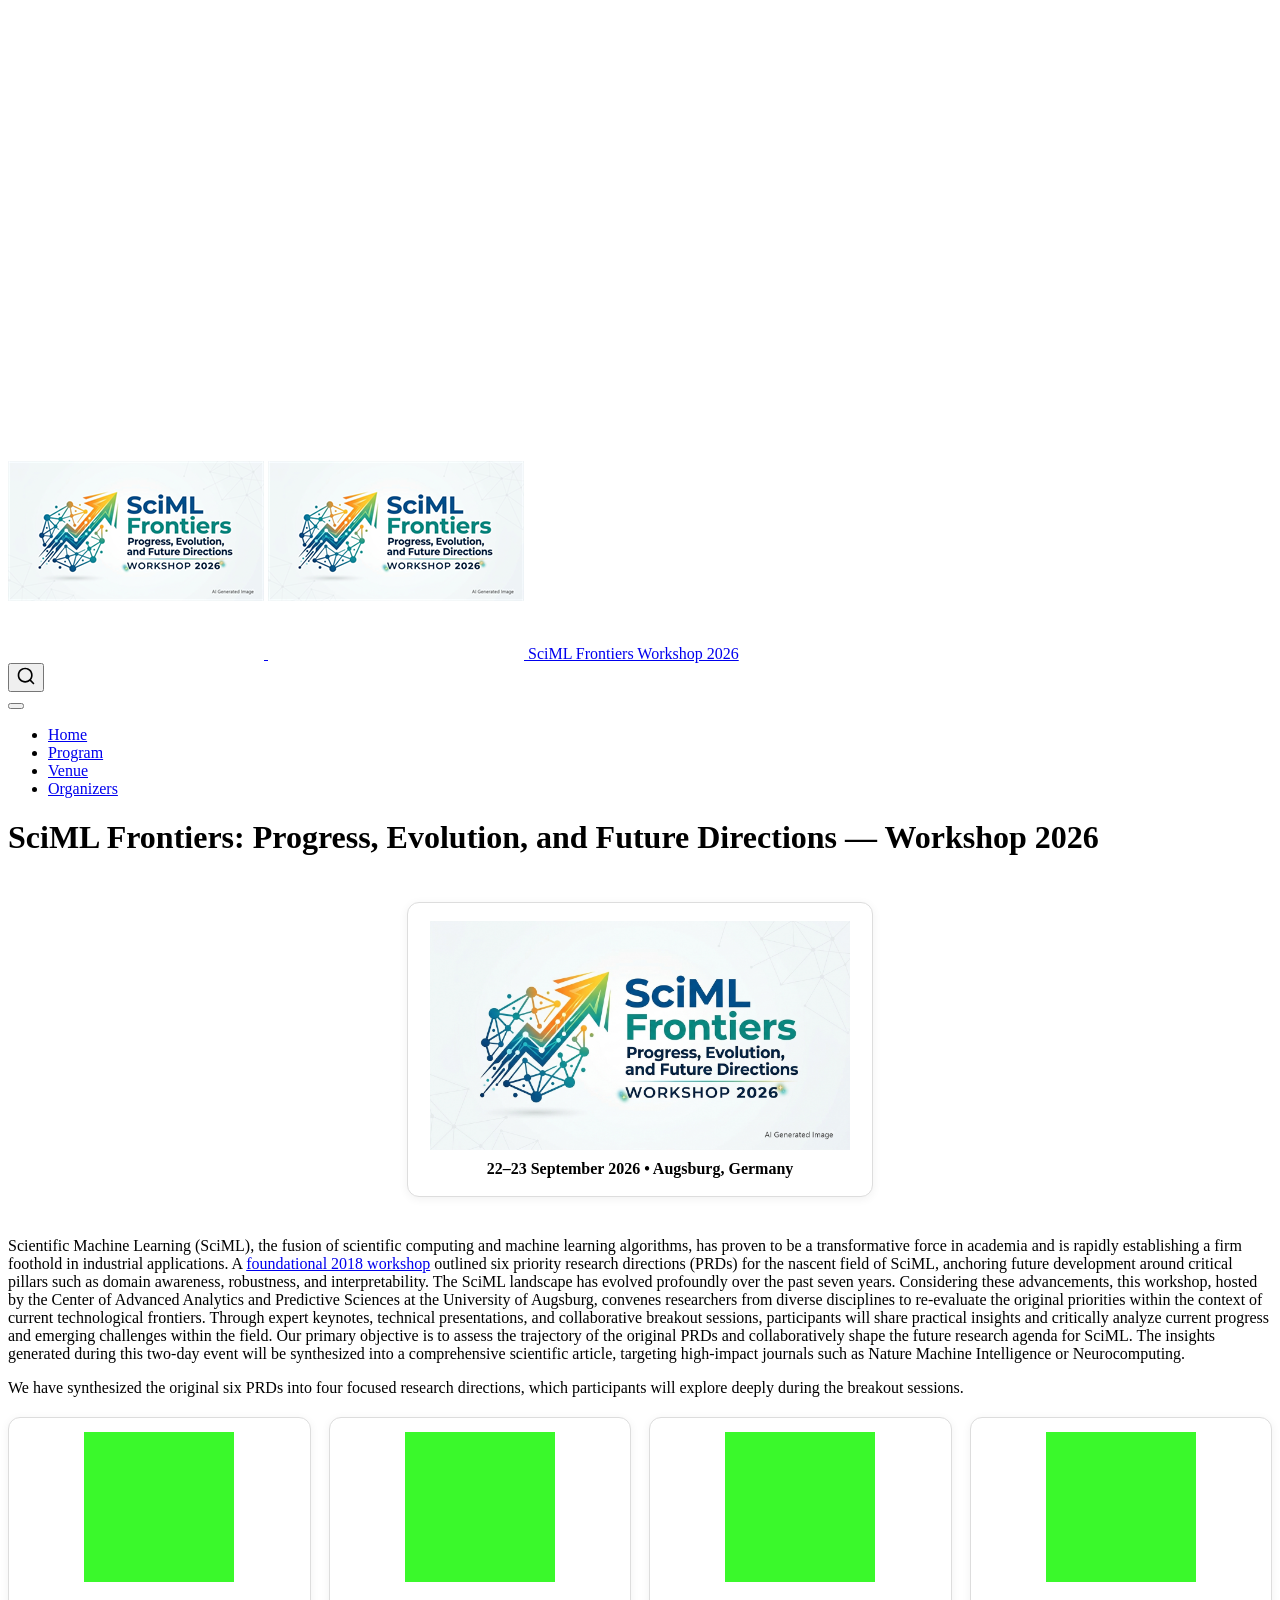
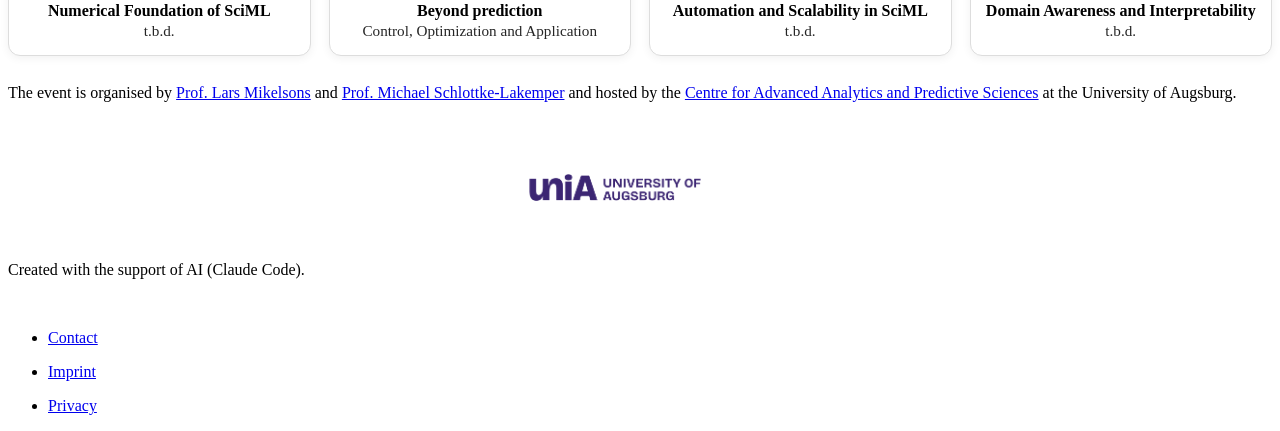
==== index.html @ af65b479 "Built site for gh-pages" ====
<!DOCTYPE html>
<html xmlns="http://www.w3.org/1999/xhtml" lang="en" xml:lang="en"><head>

<meta charset="utf-8">
<meta name="generator" content="quarto-1.10.18">

<meta name="viewport" content="width=device-width, initial-scale=1.0, user-scalable=yes">


<title>SciML Frontiers: Progress, Evolution, and Future Directions — Workshop 2026 – SciML Frontiers Workshop 2026</title>
<style>
/* Default styles provided by pandoc.
** See https://pandoc.org/MANUAL.html#variables-for-html for config info.
*/
span.smallcaps{font-variant: small-caps;}
div.columns{display: flex; gap: 1.5em;}
div.column{flex: auto;}
@media screen {
div.columns{gap: min(4vw, 1.5em);}
div.column{overflow-x: auto;}
}
div.hanging-indent{margin-left: 1.5em; text-indent: -1.5em;}
ul.task-list{list-style: none;}
ul.task-list li input[type="checkbox"] {
  width: 0.8em;
  margin: 0 0.8em 0.2em -1em; /* quarto-specific, see https://github.com/quarto-dev/quarto-cli/issues/4556 */ 
  vertical-align: middle;
}
</style>


<script src="site_libs/quarto-nav/quarto-nav.js"></script>
<script src="site_libs/quarto-nav/headroom.min.js"></script>
<script src="site_libs/clipboard/clipboard.min.js"></script>
<script src="site_libs/quarto-search/autocomplete.umd.js"></script>
<script src="site_libs/quarto-search/fuse.min.js"></script>
<script src="site_libs/quarto-search/quarto-search.js"></script>
<meta name="quarto:offset" content="./">
<script src="site_libs/quarto-html/quarto.js" type="module"></script>
<script src="site_libs/quarto-html/tabsets/tabsets.js" type="module"></script>
<script src="site_libs/quarto-html/popper.min.js"></script>
<script src="site_libs/quarto-html/tippy.umd.min.js"></script>
<script src="site_libs/quarto-html/anchor.min.js"></script>
<link href="site_libs/quarto-html/tippy.css" rel="stylesheet">
<link href="site_libs/quarto-html/quarto-syntax-highlighting-64a204ab8560d761af7679ceaba22944.css" rel="stylesheet" id="quarto-text-highlighting-styles">
<script src="site_libs/bootstrap/bootstrap.min.js"></script>
<link href="site_libs/bootstrap/bootstrap-icons.css" rel="stylesheet">
<link href="site_libs/bootstrap/bootstrap-e3adbaa939bcd423dddc8c8a834270b4.min.css" rel="stylesheet" append-hash="true" id="quarto-bootstrap" data-mode="light">
<script id="quarto-search-options" type="application/json">{
  "location": "navbar",
  "copy-button": false,
  "collapse-after": 3,
  "panel-placement": "end",
  "type": "overlay",
  "limit": 50,
  "keyboard-shortcut": [
    "f",
    "/",
    "s"
  ],
  "show-item-context": false,
  "language": {
    "search-no-results-text": "No results",
    "search-matching-documents-text": "matching documents",
    "search-copy-link-title": "Copy link to search",
    "search-hide-matches-text": "Hide additional matches",
    "search-more-match-text": "more match in this document",
    "search-more-matches-text": "more matches in this document",
    "search-clear-button-title": "Clear",
    "search-text-placeholder": "",
    "search-detached-cancel-button-title": "Cancel",
    "search-submit-button-title": "Submit",
    "search-label": "Search"
  }
}</script>
<link href="https://cdn.jsdelivr.net/npm/bootstrap-icons@1.11.3/font/bootstrap-icons.css" rel="stylesheet">


<link rel="stylesheet" href="styles.css">
</head>

<body class="nav-fixed quarto-light">

<div id="quarto-search-results"></div>
  <header id="quarto-header" class="headroom fixed-top">
    <nav class="navbar navbar-expand-lg " data-bs-theme="dark">
      <div class="navbar-container container-fluid">
      <div class="navbar-brand-container mx-auto">
    <a href="./index.html" class="navbar-brand navbar-brand-logo">
    <img src="./assets/workshop_logo_256x256_AI.png" alt="" class="navbar-logo light-content">
    <img src="./assets/workshop_logo_256x256_AI.png" alt="" class="navbar-logo dark-content">
    </a>
    <a class="navbar-brand" href="./index.html">
    <span class="navbar-title">SciML Frontiers Workshop 2026</span>
    </a>
  </div>
            <div id="quarto-search" class="" title="Search"></div>
          <button class="navbar-toggler" type="button" data-bs-toggle="collapse" data-bs-target="#navbarCollapse" aria-controls="navbarCollapse" role="menu" aria-expanded="false" aria-label="Toggle navigation" onclick="if (window.quartoToggleHeadroom) { window.quartoToggleHeadroom(); }">
  <span class="navbar-toggler-icon"></span>
</button>
          <div class="collapse navbar-collapse" id="navbarCollapse">
            <ul class="navbar-nav navbar-nav-scroll me-auto">
  <li class="nav-item">
    <a class="nav-link active" href="./index.html" aria-current="page"> 
<span class="menu-text">Home</span></a>
  </li>  
  <li class="nav-item">
    <a class="nav-link" href="./program.html"> 
<span class="menu-text">Program</span></a>
  </li>  
  <li class="nav-item">
    <a class="nav-link" href="./venue.html"> 
<span class="menu-text">Venue</span></a>
  </li>  
  <li class="nav-item">
    <a class="nav-link" href="./organizers.html"> 
<span class="menu-text">Organizers</span></a>
  </li>  
</ul>
          </div> <!-- /navcollapse -->
            <div class="quarto-navbar-tools">
</div>
      </div> <!-- /container-fluid -->
    </nav>
</header>
<!-- content -->
<div id="quarto-content" class="quarto-container page-columns page-rows-contents page-layout-article page-navbar">
<!-- sidebar -->
<!-- margin-sidebar -->
    <div id="quarto-margin-sidebar" class="sidebar margin-sidebar zindex-bottom">
        
    </div>
<!-- main -->
<main class="content" id="quarto-document-content">

<header id="title-block-header" class="quarto-title-block default">
<div class="quarto-title">
<h1 class="title">SciML Frontiers: Progress, Evolution, and Future Directions — Workshop 2026</h1>
</div>



<div class="quarto-title-meta">

    
  
    
  </div>
  


</header>


<div class="logo-wrapper">
<figure class="logo-box figure">
<img src="assets/workshop_logo_AI.png" alt="SciML Frontiers 2026 logo" style="width: 420px; height: auto;" class="figure-img">
<figcaption class="logo-caption">
<strong>22–23 September 2026 • Augsburg, Germany</strong>
</figcaption>
</figure>
</div>
<p>Scientific Machine Learning (SciML), the fusion of scientific computing and machine learning algorithms, has proven to be a&nbsp;transformative&nbsp;force in academia and is rapidly establishing a firm foothold in industrial applications. A <a href="https://doi.org/10.2172/1478744">foundational 2018 workshop</a> outlined six priority research directions (PRDs) for the nascent field of SciML, anchoring future development around critical pillars such as domain awareness, robustness, and interpretability. The SciML landscape has evolved profoundly over the past seven years. Considering these advancements, this workshop, hosted by the Center of Advanced Analytics and Predictive Sciences at the University of Augsburg, convenes researchers from diverse disciplines to re-evaluate the original priorities within the context of current technological frontiers. Through expert keynotes, technical presentations, and collaborative breakout sessions, participants will share practical insights and critically analyze current progress and emerging challenges within the field. Our primary objective is to assess the trajectory of the original PRDs and collaboratively shape the future research agenda for SciML. The insights generated during this two-day event will be synthesized into a comprehensive scientific article, targeting high-impact journals such as Nature Machine Intelligence or Neurocomputing.</p>
<p>We have synthesized the original six PRDs into four focused research directions, which participants will explore deeply during the breakout sessions.</p>
<div class="pkg-grid">
<figure class="pkg-card figure">
<a class="pkg-card-link" href="https://github.com/trixi-framework/Trixi.jl" target="_blank" rel="noopener" aria-label="Trixi.jl on GitHub"></a> <img src="assets/placeholder.png" alt="Trixi.jl logo" class="figure-img">
<figcaption>
<div class="pkg-title">
Numerical Foundation of SciML
</div>
<div class="pkg-subtitle">
t.b.d.
</div>
</figcaption>
</figure>
<figure class="pkg-card figure">
<a class="pkg-card-link" href="https://github.com/trixi-framework/TrixiShallowWater.jl" target="_blank" rel="noopener" aria-label="TrixiShallowWater.jl on GitHub"></a> <img src="assets/placeholder.png" alt="Trixi.jl logo" class="figure-img">
<figcaption>
<div class="pkg-title">
Beyond prediction
</div>
<div class="pkg-subtitle">
Control, Optimization and Application
</div>
</figcaption>
</figure>
<figure class="pkg-card figure">
<a class="pkg-card-link" href="https://github.com/trixi-framework/TrixiAtmo.jl" target="_blank" rel="noopener" aria-label="TrixiAtmo.jl on GitHub"></a> <img src="assets/placeholder.png" alt="Trixi.jl logo" class="figure-img">
<figcaption>
<div class="pkg-title">
Automation and Scalability in SciML
</div>
<div class="pkg-subtitle">
t.b.d.
</div>
</figcaption>
</figure>
<figure class="pkg-card figure">
<a class="pkg-card-link" href="https://github.com/trixi-framework/TrixiParticles.jl" target="_blank" rel="noopener" aria-label="TrixiParticles.jl on GitHub"></a> <img src="assets/placeholder.png" alt="Trixi.jl logo" class="figure-img">
<figcaption>
<div class="pkg-title">
Domain Awareness and Interpretability
</div>
<div class="pkg-subtitle">
t.b.d.
</div>
</figcaption>
</figure>
</div>
<p>The event is organised by <a href="https://www.uni-augsburg.de/en/fakultaet/fai/informatik/prof/imech/">Prof.&nbsp;Lars Mikelsons</a> and <a href="https://www.uni-augsburg.de/en/fakultaet/mntf/math/prof/hpsc/">Prof.&nbsp;Michael Schlottke-Lakemper</a> and hosted by the <a href="https://www.uni-augsburg.de/en/forschung/einrichtungen/institute/caaps/">Centre for Advanced Analytics and Predictive Sciences</a> at the University of Augsburg.</p>
<div style="display:flex; justify-content:center; align-items:center; margin-top:2em;">
<p><img src="assets/UNIA.png" alt="University of Augsburg logo" style="height:75px; margin-right:50px;"></p>
</div>



</main> <!-- /main -->
<script id="quarto-html-after-body" type="application/javascript">
  window.document.addEventListener("DOMContentLoaded", function (event) {
    const icon = "";
    const anchorJS = new window.AnchorJS();
    anchorJS.options = {
      placement: 'right',
      icon: icon
    };
    anchorJS.add('.anchored');
    const isCodeAnnotation = (el) => {
      for (const clz of el.classList) {
        if (clz.startsWith('code-annotation-')) {                     
          return true;
        }
      }
      return false;
    }
    const onCopySuccess = function(e) {
      // button target
      const button = e.trigger;
      // don't keep focus
      button.blur();
      // flash "checked"
      button.classList.add('code-copy-button-checked');
      var currentTitle = button.getAttribute("title");
      button.setAttribute("title", "Copied!");
      let tooltip;
      if (window.bootstrap) {
        button.setAttribute("data-bs-toggle", "tooltip");
        button.setAttribute("data-bs-placement", "left");
        button.setAttribute("data-bs-title", "Copied!");
        tooltip = new bootstrap.Tooltip(button, 
          { trigger: "manual", 
            customClass: "code-copy-button-tooltip",
            offset: [0, -8]});
        tooltip.show();    
      }
      setTimeout(function() {
        if (tooltip) {
          tooltip.hide();
          button.removeAttribute("data-bs-title");
          button.removeAttribute("data-bs-toggle");
          button.removeAttribute("data-bs-placement");
        }
        button.setAttribute("title", currentTitle);
        button.classList.remove('code-copy-button-checked');
      }, 1000);
      // clear code selection
      e.clearSelection();
    }
    const getTextToCopy = function(trigger) {
      const outerScaffold = trigger.parentElement.cloneNode(true);
      const codeEl = outerScaffold.querySelector('code');
      for (const childEl of codeEl.children) {
        if (isCodeAnnotation(childEl)) {
          childEl.remove();
        }
      }
      return codeEl.innerText;
    }
    const clipboard = new window.ClipboardJS('.code-copy-button:not([data-in-quarto-modal])', {
      text: getTextToCopy
    });
    clipboard.on('success', onCopySuccess);
    if (window.document.getElementById('quarto-embedded-source-code-modal')) {
      const clipboardModal = new window.ClipboardJS('.code-copy-button[data-in-quarto-modal]', {
        text: getTextToCopy,
        container: window.document.getElementById('quarto-embedded-source-code-modal')
      });
      clipboardModal.on('success', onCopySuccess);
    }
      var localhostRegex = new RegExp(/^(?:http|https):\/\/localhost\:?[0-9]*\//);
      var mailtoRegex = new RegExp(/^mailto:/);
        var filterRegex = new RegExp("https:\/\/una-auxme\.github\.io\/SciMLFrontiers_WS2026\/");
      var isInternal = (href) => {
          return filterRegex.test(href) || localhostRegex.test(href) || mailtoRegex.test(href);
      }
      // Inspect non-navigation links and adorn them if external
     var links = window.document.querySelectorAll('a[href]:not(.nav-link):not(.navbar-brand):not(.toc-action):not(.sidebar-link):not(.sidebar-item-toggle):not(.pagination-link):not(.no-external):not([aria-hidden]):not(.dropdown-item):not(.quarto-navigation-tool):not(.about-link)');
      for (var i=0; i<links.length; i++) {
        const link = links[i];
        if (!isInternal(link.href)) {
          // undo the damage that might have been done by quarto-nav.js in the case of
          // links that we want to consider external
          if (link.dataset.originalHref !== undefined) {
            link.href = link.dataset.originalHref;
          }
        }
      }
    function tippyHover(el, contentFn, onTriggerFn, onUntriggerFn) {
      const config = {
        allowHTML: true,
        maxWidth: 500,
        delay: 100,
        arrow: false,
        appendTo: function(el) {
            return el.parentElement;
        },
        interactive: true,
        interactiveBorder: 10,
        theme: 'quarto',
        placement: 'bottom-start',
      };
      if (contentFn) {
        config.content = contentFn;
      }
      if (onTriggerFn) {
        config.onTrigger = onTriggerFn;
      }
      if (onUntriggerFn) {
        config.onUntrigger = onUntriggerFn;
      }
      window.tippy(el, config); 
    }
    const noterefs = window.document.querySelectorAll('a[role="doc-noteref"]');
    for (var i=0; i<noterefs.length; i++) {
      const ref = noterefs[i];
      tippyHover(ref, function() {
        // use id or data attribute instead here
        let href = ref.getAttribute('data-footnote-href') || ref.getAttribute('href');
        try { href = new URL(href).hash; } catch {}
        const id = href.replace(/^#\/?/, "");
        const note = window.document.getElementById(id);
        if (note) {
          return note.innerHTML;
        } else {
          return "";
        }
      });
    }
    const xrefs = window.document.querySelectorAll('a.quarto-xref');
    const processXRef = (id, note) => {
      // Strip column container classes
      const stripColumnClz = (el) => {
        el.classList.remove("page-full", "page-columns");
        if (el.children) {
          for (const child of el.children) {
            stripColumnClz(child);
          }
        }
      }
      stripColumnClz(note)
      if (id === null || id.startsWith('sec-')) {
        // Special case sections, only their first couple elements
        const container = document.createElement("div");
        if (note.children && note.children.length > 2) {
          container.appendChild(note.children[0].cloneNode(true));
          for (let i = 1; i < note.children.length; i++) {
            const child = note.children[i];
            if (child.tagName === "P" && child.innerText === "") {
              continue;
            } else {
              container.appendChild(child.cloneNode(true));
              break;
            }
          }
          if (window.Quarto?.typesetMath) {
            window.Quarto.typesetMath(container);
          }
          return container.innerHTML
        } else {
          if (window.Quarto?.typesetMath) {
            window.Quarto.typesetMath(note);
          }
          return note.innerHTML;
        }
      } else {
        // Remove any anchor links if they are present
        const anchorLink = note.querySelector('a.anchorjs-link');
        if (anchorLink) {
          anchorLink.remove();
        }
        if (window.Quarto?.typesetMath) {
          window.Quarto.typesetMath(note);
        }
        if (note.classList.contains("callout")) {
          return note.outerHTML;
        } else {
          return note.innerHTML;
        }
      }
    }
    for (var i=0; i<xrefs.length; i++) {
      const xref = xrefs[i];
      tippyHover(xref, undefined, function(instance) {
        instance.disable();
        let url = xref.getAttribute('href');
        let hash = undefined; 
        if (url.startsWith('#')) {
          hash = url;
        } else {
          try { hash = new URL(url).hash; } catch {}
        }
        if (hash) {
          const id = hash.replace(/^#\/?/, "");
          const note = window.document.getElementById(id);
          if (note !== null) {
            try {
              const html = processXRef(id, note.cloneNode(true));
              instance.setContent(html);
            } finally {
              instance.enable();
              instance.show();
            }
          } else {
            // See if we can fetch this
            fetch(url.split('#')[0])
            .then(res => res.text())
            .then(html => {
              const parser = new DOMParser();
              const htmlDoc = parser.parseFromString(html, "text/html");
              const note = htmlDoc.getElementById(id);
              if (note !== null) {
                const html = processXRef(id, note);
                instance.setContent(html);
              } 
            }).finally(() => {
              instance.enable();
              instance.show();
            });
          }
        } else {
          // See if we can fetch a full url (with no hash to target)
          // This is a special case and we should probably do some content thinning / targeting
          fetch(url)
          .then(res => res.text())
          .then(html => {
            const parser = new DOMParser();
            const htmlDoc = parser.parseFromString(html, "text/html");
            const note = htmlDoc.querySelector('main.content');
            if (note !== null) {
              // This should only happen for chapter cross references
              // (since there is no id in the URL)
              // remove the first header
              if (note.children.length > 0 && note.children[0].tagName === "HEADER") {
                note.children[0].remove();
              }
              const html = processXRef(null, note);
              instance.setContent(html);
            } 
          }).finally(() => {
            instance.enable();
            instance.show();
          });
        }
      }, function(instance) {
      });
    }
        let selectedAnnoteEl;
        const selectorForAnnotation = ( cell, annotation) => {
          let cellAttr = 'data-code-cell="' + cell + '"';
          let lineAttr = 'data-code-annotation="' +  annotation + '"';
          const selector = 'span[' + cellAttr + '][' + lineAttr + ']';
          return selector;
        }
        const selectCodeLines = (annoteEl) => {
          const doc = window.document;
          const targetCell = annoteEl.getAttribute("data-target-cell");
          const targetAnnotation = annoteEl.getAttribute("data-target-annotation");
          const annoteSpan = window.document.querySelector(selectorForAnnotation(targetCell, targetAnnotation));
          const lines = annoteSpan.getAttribute("data-code-lines").split(",");
          const lineIds = lines.map((line) => {
            return targetCell + "-" + line;
          })
          let top = null;
          let height = null;
          let parent = null;
          if (lineIds.length > 0) {
              //compute the position of the single el (top and bottom and make a div)
              const el = window.document.getElementById(lineIds[0]);
              top = el.offsetTop;
              height = el.offsetHeight;
              parent = el.parentElement.parentElement;
            if (lineIds.length > 1) {
              const lastEl = window.document.getElementById(lineIds[lineIds.length - 1]);
              const bottom = lastEl.offsetTop + lastEl.offsetHeight;
              height = bottom - top;
            }
            if (top !== null && height !== null && parent !== null) {
              // cook up a div (if necessary) and position it 
              let div = window.document.getElementById("code-annotation-line-highlight");
              if (div === null) {
                div = window.document.createElement("div");
                div.setAttribute("id", "code-annotation-line-highlight");
                div.style.position = 'absolute';
                parent.appendChild(div);
              }
              div.style.top = top - 2 + "px";
              div.style.height = height + 4 + "px";
              div.style.left = 0;
              let gutterDiv = window.document.getElementById("code-annotation-line-highlight-gutter");
              if (gutterDiv === null) {
                gutterDiv = window.document.createElement("div");
                gutterDiv.setAttribute("id", "code-annotation-line-highlight-gutter");
                gutterDiv.style.position = 'absolute';
                const codeCell = window.document.getElementById(targetCell);
                const gutter = codeCell.querySelector('.code-annotation-gutter');
                gutter.appendChild(gutterDiv);
              }
              gutterDiv.style.top = top - 2 + "px";
              gutterDiv.style.height = height + 4 + "px";
            }
            selectedAnnoteEl = annoteEl;
          }
        };
        const unselectCodeLines = () => {
          const elementsIds = ["code-annotation-line-highlight", "code-annotation-line-highlight-gutter"];
          elementsIds.forEach((elId) => {
            const div = window.document.getElementById(elId);
            if (div) {
              div.remove();
            }
          });
          selectedAnnoteEl = undefined;
        };
          // Handle positioning of the toggle
      window.addEventListener(
        "resize",
        throttle(() => {
          elRect = undefined;
          if (selectedAnnoteEl) {
            selectCodeLines(selectedAnnoteEl);
          }
        }, 10)
      );
      function throttle(fn, ms) {
      let throttle = false;
      let timer;
        return (...args) => {
          if(!throttle) { // first call gets through
              fn.apply(this, args);
              throttle = true;
          } else { // all the others get throttled
              if(timer) clearTimeout(timer); // cancel #2
              timer = setTimeout(() => {
                fn.apply(this, args);
                timer = throttle = false;
              }, ms);
          }
        };
      }
        // Attach click handler to the DT
        const annoteDls = window.document.querySelectorAll('dt[data-target-cell]');
        for (const annoteDlNode of annoteDls) {
          annoteDlNode.addEventListener('click', (event) => {
            const clickedEl = event.target;
            if (clickedEl !== selectedAnnoteEl) {
              unselectCodeLines();
              const activeEl = window.document.querySelector('dt[data-target-cell].code-annotation-active');
              if (activeEl) {
                activeEl.classList.remove('code-annotation-active');
              }
              selectCodeLines(clickedEl);
              clickedEl.classList.add('code-annotation-active');
            } else {
              // Unselect the line
              unselectCodeLines();
              clickedEl.classList.remove('code-annotation-active');
            }
          });
        }
    const findCites = (el) => {
      const parentEl = el.parentElement;
      if (parentEl) {
        const cites = parentEl.dataset.cites;
        if (cites) {
          return {
            el,
            cites: cites.split(' ')
          };
        } else {
          return findCites(el.parentElement)
        }
      } else {
        return undefined;
      }
    };
    var bibliorefs = window.document.querySelectorAll('a[role="doc-biblioref"]');
    for (var i=0; i<bibliorefs.length; i++) {
      const ref = bibliorefs[i];
      const citeInfo = findCites(ref);
      if (citeInfo) {
        tippyHover(citeInfo.el, function() {
          var popup = window.document.createElement('div');
          citeInfo.cites.forEach(function(cite) {
            var citeDiv = window.document.createElement('div');
            citeDiv.classList.add('hanging-indent');
            citeDiv.classList.add('csl-entry');
            var biblioDiv = window.document.getElementById('ref-' + cite);
            if (biblioDiv) {
              citeDiv.innerHTML = biblioDiv.innerHTML;
            }
            popup.appendChild(citeDiv);
          });
          return popup.innerHTML;
        });
      }
    }
  });
  </script>
</div> <!-- /content -->
<footer class="footer">
  <div class="nav-footer">
    <div class="nav-footer-left">
<p>Created with the support of AI (Claude Code).</p>
</div>   
    <div class="nav-footer-center">
      &nbsp;
    </div>
    <div class="nav-footer-right">
      <ul class="footer-items list-unstyled">
    <li class="nav-item">
    <a class="nav-link" href="./organizers.html">
<p>Contact</p>
</a>
  </li>  
    <li class="nav-item">
    <a class="nav-link" href="./imprint.html">
<p>Imprint</p>
</a>
  </li>  
    <li class="nav-item">
    <a class="nav-link" href="https://www.uni-augsburg.de/de/impressum/datenschutz/">
<p>Privacy</p>
</a>
  </li>  
</ul>
    </div>
  </div>
</footer>




</body></html>
---- site_libs/quarto-html/tippy.css ----
.tippy-box[data-animation=fade][data-state=hidden]{opacity:0}[data-tippy-root]{max-width:calc(100vw - 10px)}.tippy-box{position:relative;background-color:#333;color:#fff;border-radius:4px;font-size:14px;line-height:1.4;white-space:normal;outline:0;transition-property:transform,visibility,opacity}.tippy-box[data-placement^=top]>.tippy-arrow{bottom:0}.tippy-box[data-placement^=top]>.tippy-arrow:before{bottom:-7px;left:0;border-width:8px 8px 0;border-top-color:initial;transform-origin:center top}.tippy-box[data-placement^=bottom]>.tippy-arrow{top:0}.tippy-box[data-placement^=bottom]>.tippy-arrow:before{top:-7px;left:0;border-width:0 8px 8px;border-bottom-color:initial;transform-origin:center bottom}.tippy-box[data-placement^=left]>.tippy-arrow{right:0}.tippy-box[data-placement^=left]>.tippy-arrow:before{border-width:8px 0 8px 8px;border-left-color:initial;right:-7px;transform-origin:center left}.tippy-box[data-placement^=right]>.tippy-arrow{left:0}.tippy-box[data-placement^=right]>.tippy-arrow:before{left:-7px;border-width:8px 8px 8px 0;border-right-color:initial;transform-origin:center right}.tippy-box[data-inertia][data-state=visible]{transition-timing-function:cubic-bezier(.54,1.5,.38,1.11)}.tippy-arrow{width:16px;height:16px;color:#333}.tippy-arrow:before{content:"";position:absolute;border-color:transparent;border-style:solid}.tippy-content{position:relative;padding:5px 9px;z-index:1}
---- site_libs/quarto-html/quarto-syntax-highlighting-64a204ab8560d761af7679ceaba22944.css ----
/* quarto syntax highlight colors */
:root {
  --quarto-hl-ot-color: #003B4F;
  --quarto-hl-at-color: #657422;
  --quarto-hl-ss-color: #20794D;
  --quarto-hl-an-color: #5E5E5E;
  --quarto-hl-fu-color: #4758AB;
  --quarto-hl-st-color: #20794D;
  --quarto-hl-cf-color: #003B4F;
  --quarto-hl-op-color: #5E5E5E;
  --quarto-hl-er-color: #AD0000;
  --quarto-hl-bn-color: #AD0000;
  --quarto-hl-al-color: #AD0000;
  --quarto-hl-va-color: #111111;
  --quarto-hl-bu-color: inherit;
  --quarto-hl-ex-color: inherit;
  --quarto-hl-pp-color: #AD0000;
  --quarto-hl-in-color: #5E5E5E;
  --quarto-hl-vs-color: #20794D;
  --quarto-hl-wa-color: #5E5E5E;
  --quarto-hl-do-color: #5E5E5E;
  --quarto-hl-im-color: #00769E;
  --quarto-hl-ch-color: #20794D;
  --quarto-hl-dt-color: #AD0000;
  --quarto-hl-fl-color: #AD0000;
  --quarto-hl-co-color: #5E5E5E;
  --quarto-hl-cv-color: #5E5E5E;
  --quarto-hl-cn-color: #8f5902;
  --quarto-hl-sc-color: #5E5E5E;
  --quarto-hl-dv-color: #AD0000;
  --quarto-hl-kw-color: #003B4F;
}

/* other quarto variables */
:root {
  --quarto-font-monospace: SFMono-Regular, Menlo, Monaco, Consolas, "Liberation Mono", "Courier New", monospace;
}

/* syntax highlight based on Pandoc's rules */
pre > code.sourceCode > span {
  color: #003B4F;
}

code.sourceCode > span {
  color: #003B4F;
}

div.sourceCode,
div.sourceCode pre.sourceCode {
  color: #003B4F;
}

/* Normal */
code span {
  color: #003B4F;
}

/* Alert */
code span.al {
  color: #AD0000;
  font-style: inherit;
}

/* Annotation */
code span.an {
  color: #5E5E5E;
  font-style: inherit;
}

/* Attribute */
code span.at {
  color: #657422;
  font-style: inherit;
}

/* BaseN */
code span.bn {
  color: #AD0000;
  font-style: inherit;
}

/* BuiltIn */
code span.bu {
  font-style: inherit;
}

/* ControlFlow */
code span.cf {
  color: #003B4F;
  font-weight: bold;
  font-style: inherit;
}

/* Char */
code span.ch {
  color: #20794D;
  font-style: inherit;
}

/* Constant */
code span.cn {
  color: #8f5902;
  font-style: inherit;
}

/* Comment */
code span.co {
  color: #5E5E5E;
  font-style: inherit;
}

/* CommentVar */
code span.cv {
  color: #5E5E5E;
  font-style: italic;
}

/* Documentation */
code span.do {
  color: #5E5E5E;
  font-style: italic;
}

/* DataType */
code span.dt {
  color: #AD0000;
  font-style: inherit;
}

/* DecVal */
code span.dv {
  color: #AD0000;
  font-style: inherit;
}

/* Error */
code span.er {
  color: #AD0000;
  font-style: inherit;
}

/* Extension */
code span.ex {
  font-style: inherit;
}

/* Float */
code span.fl {
  color: #AD0000;
  font-style: inherit;
}

/* Function */
code span.fu {
  color: #4758AB;
  font-style: inherit;
}

/* Import */
code span.im {
  color: #00769E;
  font-style: inherit;
}

/* Information */
code span.in {
  color: #5E5E5E;
  font-style: inherit;
}

/* Keyword */
code span.kw {
  color: #003B4F;
  font-weight: bold;
  font-style: inherit;
}

/* Operator */
code span.op {
  color: #5E5E5E;
  font-style: inherit;
}

/* Other */
code span.ot {
  color: #003B4F;
  font-style: inherit;
}

/* Preprocessor */
code span.pp {
  color: #AD0000;
  font-style: inherit;
}

/* SpecialChar */
code span.sc {
  color: #5E5E5E;
  font-style: inherit;
}

/* SpecialString */
code span.ss {
  color: #20794D;
  font-style: inherit;
}

/* String */
code span.st {
  color: #20794D;
  font-style: inherit;
}

/* Variable */
code span.va {
  color: #111111;
  font-style: inherit;
}

/* VerbatimString */
code span.vs {
  color: #20794D;
  font-style: inherit;
}

/* Warning */
code span.wa {
  color: #5E5E5E;
  font-style: italic;
}

.prevent-inlining {
  content: "</";
}

/*# sourceMappingURL=9d8d5bb603a83b8298b89080a598c93b.css.map */
---- styles.css ----
/* centers the whole framed unit horizontally */
.logo-wrapper {
  display: flex;
  justify-content: center;
}

/* frame that hugs content */
.logo-box {
  display: inline-flex;
  flex-direction: column;
  align-items: center;
  text-align: center;

  padding: 18px 22px;
  margin: 1.5rem 0;

  border: 1px solid #ddd;
  border-radius: 12px;
  background: #fff;
  box-shadow: 0 2px 10px rgba(0,0,0,.06);
}

.logo-caption {
  margin-top: 10px;
}

.logo-box img{
  display: block;   /* prevents baseline gaps */
}

.pkg-grid{
  display: grid;
  grid-template-columns: repeat(4, minmax(0, 1fr));
  gap: 18px;
  align-items: stretch;
  margin: 1.25rem 0 1.75rem 0;
}

.pkg-card{
  display: flex;
  flex-direction: column;
  align-items: center;
  justify-content: flex-start;
  text-align: center;

  padding: 14px 14px 12px 14px;
  border: 1px solid #ddd;
  border-radius: 12px;
  background: #fff;
  box-shadow: 0 2px 10px rgba(0,0,0,.06);

  margin: 0; /* override Quarto figure margin */
  transition: all .12s ease-in-out;   /* smooth animation */
  position: relative;
}

.pkg-card:hover{
  box-shadow: 0 4px 14px rgba(0,0,0,.10);
  border-color: #cfcfcf;
  transform: translateY(-1px);
}

/* create a fixed square logo slot */
.pkg-card img{
  width: 100%;
  height: 150px;          /* slot height */
  max-width: 150px;       /* slot width = height → square */
  object-fit: contain;    /* keep aspect ratio inside slot */
  display: block;
  margin: 0 auto 10px auto;
}

/* align text consistently */
.pkg-card figcaption{
  display: flex;
  flex-direction: column;
  align-items: center;
  justify-content: flex-start;
  min-height: 3.2em;      /* aligns captions across cards */
}

/* invisible full-card link */
.pkg-card-link{
  position: absolute;
  inset: 0;
  z-index: 1;
  border-radius: 12px;
}

.pkg-title{
  display: inline-block;
  margin-top: 10px;
  font-weight: 700;
  text-decoration: none;
  position: relative;
}

.pkg-subtitle{
  margin-top: 2px;
  font-size: 0.95rem;
  opacity: 0.85;
}

/* responsive */
@media (max-width: 992px){
  .pkg-grid{ grid-template-columns: repeat(2, minmax(0, 1fr)); }
}
@media (max-width: 576px){
  .pkg-grid{ grid-template-columns: 1fr; }
  .pkg-card img{ max-width: 260px; }
}

.pkg-link{
  text-decoration: none;
  color: inherit;
  display: block;           /* makes the link fill the grid cell */
}

.pkg-link:focus-visible .pkg-card,
.pkg-link:hover .pkg-card{
  box-shadow: 0 4px 14px rgba(0,0,0,.10);
  border-color: #cfcfcf;
  transform: translateY(-1px);
  transition: all .12s ease-in-out;
}

a .bi{
  font-size: 0.95rem;
  vertical-align: -0.05em;
  opacity: 0.7;
}
a:hover .bi{
  opacity: 1;
}

/* Inline “legend” pills in the intro text */
.slotcat{
  display: inline-block;
  padding: 0.05rem 0.45rem;
  border-radius: 999px;
  border: 1px solid transparent;
}

/* Table cell wrappers (pipe tables -> use span, not div) */
.slot{
  display: inline-block;
  width: 100%;
  box-sizing: border-box;
  padding: 8px 10px;
  border-left: 3px solid;
  border-radius: 6px;
}

/* Plenary: deep Trixi-ish blue */
.slot.plenary, .slotcat.plenary{
  background: rgba(30, 64, 175, 0.06);
  border-color: rgba(30, 64, 175, 0.22);
  border-left-color: rgba(30, 64, 175, 0.45);
}

/* Contributed: cool indigo/blue-gray */
.slot.contributed, .slotcat.contributed{
  background: rgba(51, 65, 85, 0.05);
  border-color: rgba(51, 65, 85, 0.18);
  border-left-color: rgba(51, 65, 85, 0.35);
}

/* One-idea: magenta/pink accent */
.slot.oneidea, .slotcat.oneidea{
  background: rgba(236, 72, 153, 0.06);
  border-color: rgba(236, 72, 153, 0.20);
  border-left-color: rgba(236, 72, 153, 0.40);
}

/* Hands-on: teal accent */
.slot.handson, .slotcat.handson{
  background: rgba(20, 184, 166, 0.06);
  border-color: rgba(20, 184, 166, 0.20);
  border-left-color: rgba(20, 184, 166, 0.40);
}

/* Open/free: warm yellow/orange accent */
.slot.open, .slotcat.open{
  background: rgba(234, 179, 8, 0.07);
  border-color: rgba(234, 179, 8, 0.22);
  border-left-color: rgba(234, 179, 8, 0.45);
}

/* Opening/closing: neutral */
.slot.neutral {
  color: #000000;
  font-style: normal;
  background-color: #fff;
  border-left-color: #888;
}

.overview-table {
  width: 100%;
  border-collapse: collapse;
  font-size: 0.85em;
  table-layout: fixed;
}
.overview-table th,
.overview-table td {
  border: 1px solid #dee2e6;
  padding: 0.35em 0.45em;
  vertical-align: top;
  text-align: left;
  line-height: 1.3;
}
.overview-table th {
  background: #f8f9fa;
  font-weight: 600;
  text-align: center;
}
.overview-table th a {
  color: inherit;
  font-weight: inherit;
  text-decoration: none;
}
.overview-table th a:hover {
  text-decoration: underline;
}
.overview-table .col-time {
  width: 7%;
  text-align: center;
  color: #555;
  font-size: 0.9em;
  white-space: nowrap;
}
.overview-table .neutral {
  color: #555;
  font-style: italic;
}
.overview-table .slot.neutral-opening {
  color: #000 !important;
  font-style: normal !important;
  margin-bottom: 0.3em;
  background-color: #fff;
  border-left-color: #888;
}
.overview-table .slot.neutral-closing {
  color: #000 !important;
  font-style: normal !important;
  margin-top: 0.3em;
  background-color: #fff;
  border-left-color: #888;
}
/* Make .slot spans fill the full cell width */
.overview-table .slot {
  display: block;
  padding: 0.2em 0.5em;
  font-size: 0.9em;
  font-weight: 600;
  border-radius: 3px;
}

.overview-table .slot a,
.overview-table a.slot {
  color: inherit;
  text-decoration: none;
}
.overview-table a.slot:hover {
  text-decoration: underline;
}

.overview-back {
  display: block;
  text-align: right;
  font-size: 0.85em;
  margin-top: 0.25em;
  margin-bottom: 1.5em;
  text-decoration: none;
  color: #888;
}
.overview-back:hover {
  color: #333;
  text-decoration: none;
}

@media (max-width: 600px) {
  .overview-table {
    font-size: 0.75em;
  }
  .overview-table .col-time {
    display: none;
  }
}
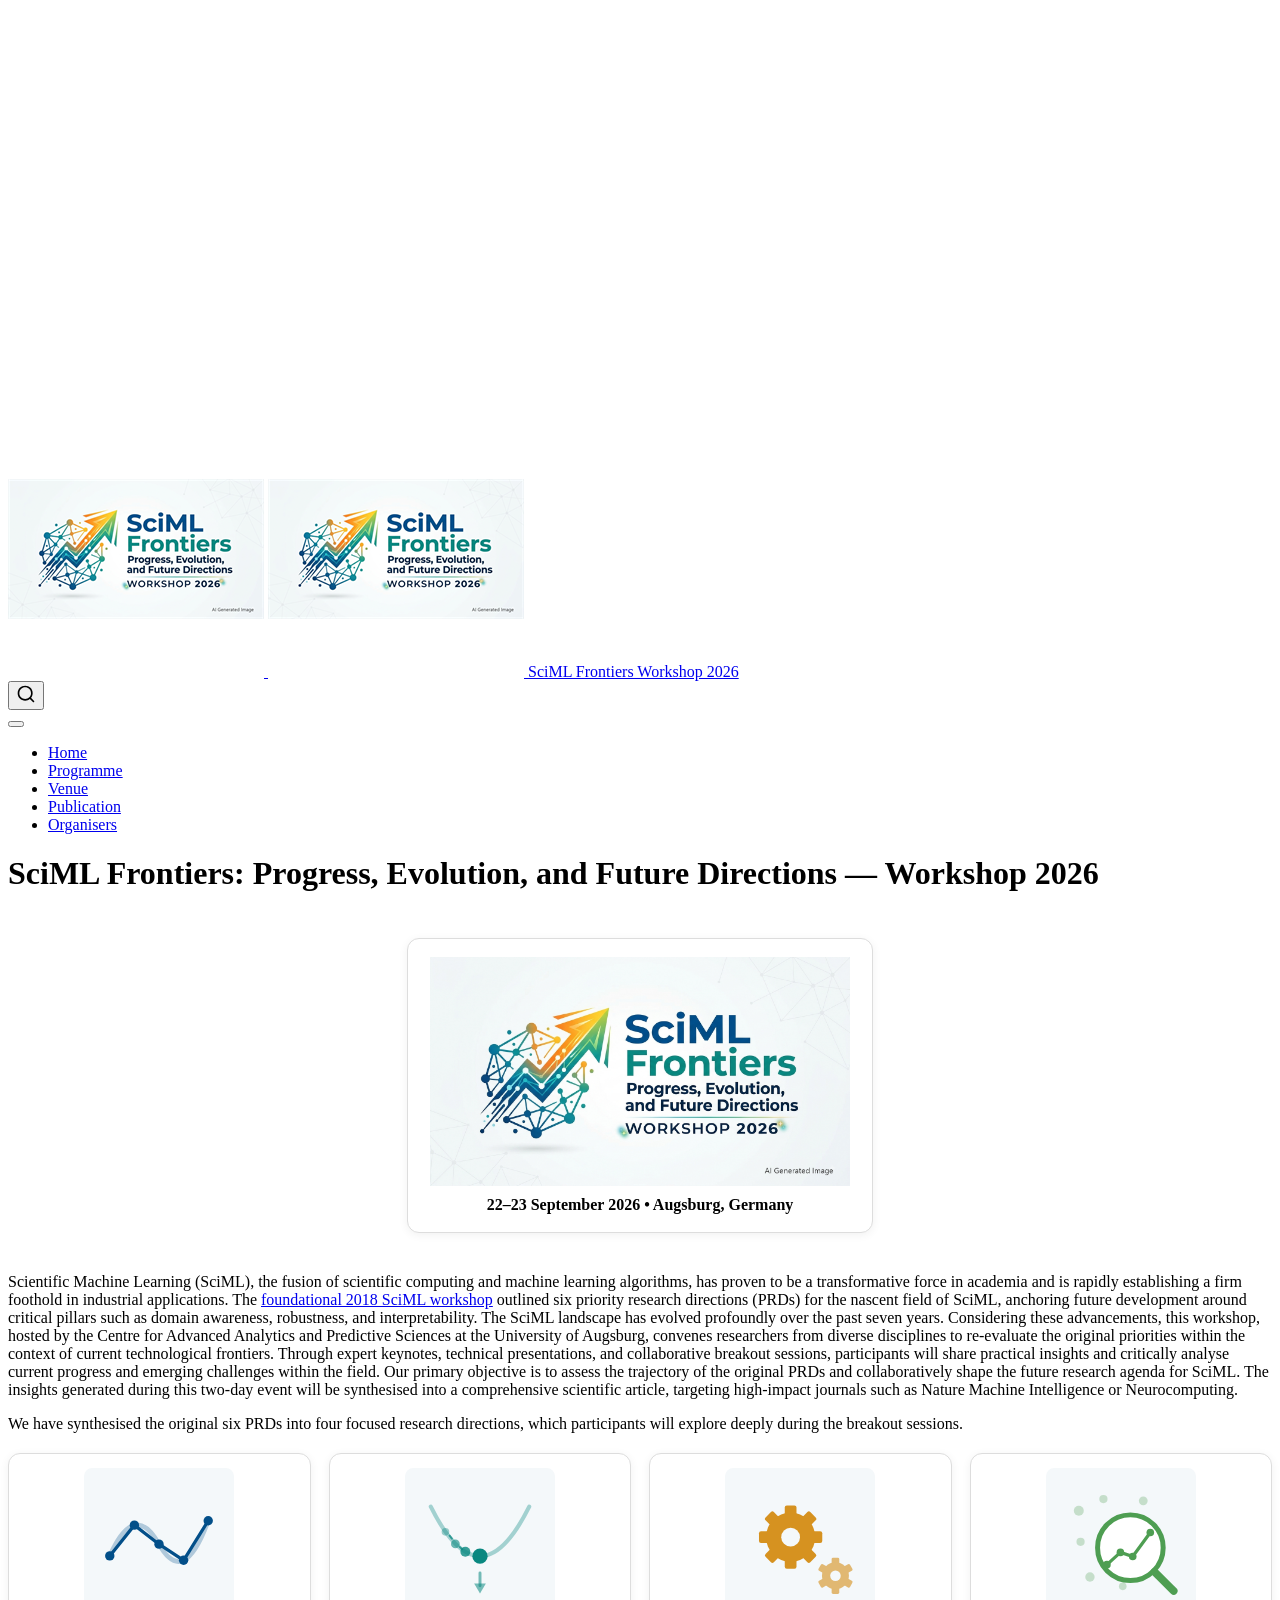
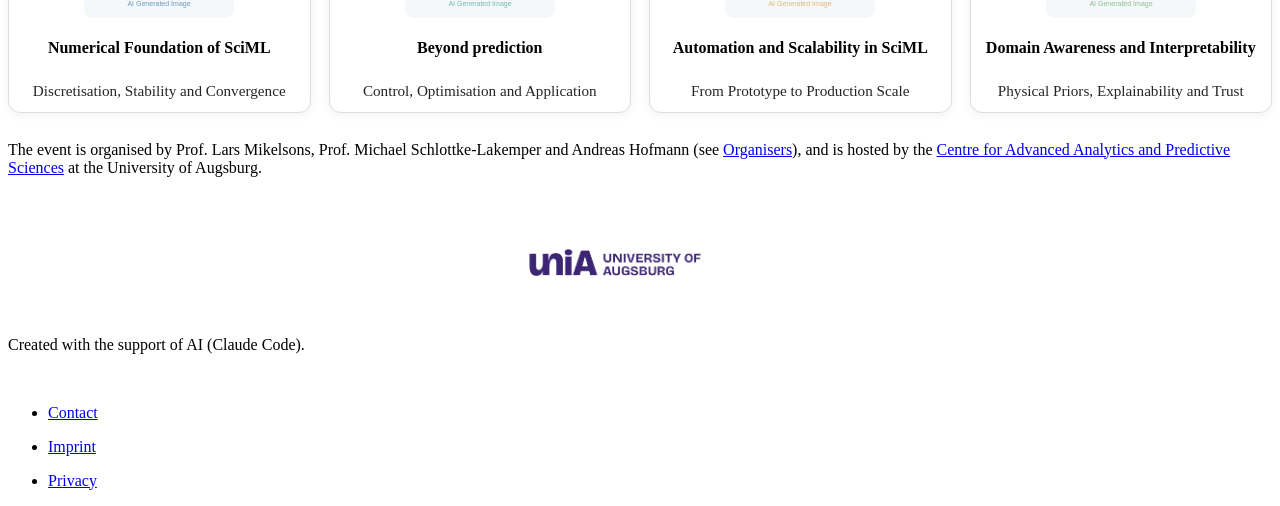
==== commit a4dfbf15: "Built site for gh-pages" ====
--- a/index.html
+++ b/index.html
@@ -106,15 +106,19 @@
   </li>  
   <li class="nav-item">
     <a class="nav-link" href="./program.html"> 
-<span class="menu-text">Program</span></a>
+<span class="menu-text">Programme</span></a>
   </li>  
   <li class="nav-item">
     <a class="nav-link" href="./venue.html"> 
 <span class="menu-text">Venue</span></a>
   </li>  
   <li class="nav-item">
+    <a class="nav-link" href="./publication.html"> 
+<span class="menu-text">Publication</span></a>
+  </li>  
+  <li class="nav-item">
     <a class="nav-link" href="./organizers.html"> 
-<span class="menu-text">Organizers</span></a>
+<span class="menu-text">Organisers</span></a>
   </li>  
 </ul>
           </div> <!-- /navcollapse -->
@@ -160,57 +164,57 @@
 </figcaption>
 </figure>
 </div>
-<p>Scientific Machine Learning (SciML), the fusion of scientific computing and machine learning algorithms, has proven to be a&nbsp;transformative&nbsp;force in academia and is rapidly establishing a firm foothold in industrial applications. A <a href="https://doi.org/10.2172/1478744">foundational 2018 workshop</a> outlined six priority research directions (PRDs) for the nascent field of SciML, anchoring future development around critical pillars such as domain awareness, robustness, and interpretability. The SciML landscape has evolved profoundly over the past seven years. Considering these advancements, this workshop, hosted by the Center of Advanced Analytics and Predictive Sciences at the University of Augsburg, convenes researchers from diverse disciplines to re-evaluate the original priorities within the context of current technological frontiers. Through expert keynotes, technical presentations, and collaborative breakout sessions, participants will share practical insights and critically analyze current progress and emerging challenges within the field. Our primary objective is to assess the trajectory of the original PRDs and collaboratively shape the future research agenda for SciML. The insights generated during this two-day event will be synthesized into a comprehensive scientific article, targeting high-impact journals such as Nature Machine Intelligence or Neurocomputing.</p>
-<p>We have synthesized the original six PRDs into four focused research directions, which participants will explore deeply during the breakout sessions.</p>
+<p>Scientific Machine Learning (SciML), the fusion of scientific computing and machine learning algorithms, has proven to be a&nbsp;transformative&nbsp;force in academia and is rapidly establishing a firm foothold in industrial applications. The <a href="https://www.osti.gov/biblio/1478744">foundational 2018 SciML workshop</a> outlined six priority research directions (PRDs) for the nascent field of SciML, anchoring future development around critical pillars such as domain awareness, robustness, and interpretability. The SciML landscape has evolved profoundly over the past seven years. Considering these advancements, this workshop, hosted by the Centre for Advanced Analytics and Predictive Sciences at the University of Augsburg, convenes researchers from diverse disciplines to re-evaluate the original priorities within the context of current technological frontiers. Through expert keynotes, technical presentations, and collaborative breakout sessions, participants will share practical insights and critically analyse current progress and emerging challenges within the field. Our primary objective is to assess the trajectory of the original PRDs and collaboratively shape the future research agenda for SciML. The insights generated during this two-day event will be synthesised into a comprehensive scientific article, targeting high-impact journals such as Nature Machine Intelligence or Neurocomputing.</p>
+<p>We have synthesised the original six PRDs into four focused research directions, which participants will explore deeply during the breakout sessions.</p>
 <div class="pkg-grid">
 <figure class="pkg-card figure">
-<a class="pkg-card-link" href="https://github.com/trixi-framework/Trixi.jl" target="_blank" rel="noopener" aria-label="Trixi.jl on GitHub"></a> <img src="assets/placeholder.png" alt="Trixi.jl logo" class="figure-img">
+<img src="assets/topic_numerical_foundation.svg" alt="A smooth continuous curve approximated by a discrete polyline" class="figure-img">
 <figcaption>
 <div class="pkg-title">
 Numerical Foundation of SciML
 </div>
 <div class="pkg-subtitle">
-t.b.d.
+Discretisation, Stability and Convergence
 </div>
 </figcaption>
 </figure>
 <figure class="pkg-card figure">
-<a class="pkg-card-link" href="https://github.com/trixi-framework/TrixiShallowWater.jl" target="_blank" rel="noopener" aria-label="TrixiShallowWater.jl on GitHub"></a> <img src="assets/placeholder.png" alt="Trixi.jl logo" class="figure-img">
+<img src="assets/topic_control_optimisation.svg" alt="Gradient descent towards the minimum of an objective function" class="figure-img">
 <figcaption>
 <div class="pkg-title">
 Beyond prediction
 </div>
 <div class="pkg-subtitle">
-Control, Optimization and Application
+Control, Optimisation and Application
 </div>
 </figcaption>
 </figure>
 <figure class="pkg-card figure">
-<a class="pkg-card-link" href="https://github.com/trixi-framework/TrixiAtmo.jl" target="_blank" rel="noopener" aria-label="TrixiAtmo.jl on GitHub"></a> <img src="assets/placeholder.png" alt="Trixi.jl logo" class="figure-img">
+<img src="assets/topic_automation_scalability.svg" alt="Two interlocking gears representing automated, scalable workflows" class="figure-img">
 <figcaption>
 <div class="pkg-title">
 Automation and Scalability in SciML
 </div>
 <div class="pkg-subtitle">
-t.b.d.
+From Prototype to Production Scale
 </div>
 </figcaption>
 </figure>
 <figure class="pkg-card figure">
-<a class="pkg-card-link" href="https://github.com/trixi-framework/TrixiParticles.jl" target="_blank" rel="noopener" aria-label="TrixiParticles.jl on GitHub"></a> <img src="assets/placeholder.png" alt="Trixi.jl logo" class="figure-img">
+<img src="assets/topic_domain_interpretability.svg" alt="A magnifying glass revealing hidden structure in the data" class="figure-img">
 <figcaption>
 <div class="pkg-title">
 Domain Awareness and Interpretability
 </div>
 <div class="pkg-subtitle">
-t.b.d.
+Physical Priors, Explainability and Trust
 </div>
 </figcaption>
 </figure>
 </div>
-<p>The event is organised by <a href="https://www.uni-augsburg.de/en/fakultaet/fai/informatik/prof/imech/">Prof.&nbsp;Lars Mikelsons</a> and <a href="https://www.uni-augsburg.de/en/fakultaet/mntf/math/prof/hpsc/">Prof.&nbsp;Michael Schlottke-Lakemper</a> and hosted by the <a href="https://www.uni-augsburg.de/en/forschung/einrichtungen/institute/caaps/">Centre for Advanced Analytics and Predictive Sciences</a> at the University of Augsburg.</p>
+<p>The event is organised by Prof.&nbsp;Lars Mikelsons, Prof.&nbsp;Michael Schlottke-Lakemper and Andreas Hofmann (see <a href="./organizers.html">Organisers</a>), and is hosted by the <a href="https://www.uni-augsburg.de/en/forschung/einrichtungen/institute/caaps/">Centre for Advanced Analytics and Predictive Sciences</a> at the University of Augsburg.</p>
 <div style="display:flex; justify-content:center; align-items:center; margin-top:2em;">
-<p><img src="assets/UNIA.png" alt="University of Augsburg logo" style="height:75px; margin-right:50px;"></p>
+<p><a href="https://www.uni-augsburg.de/en/" target="_blank" rel="noopener" aria-label="University of Augsburg website"><img src="assets/UNIA.png" alt="University of Augsburg logo" style="height:75px; margin-right:50px;"></a></p>
 </div>
 
 
--- a/styles.css
+++ b/styles.css
@@ -1,11 +1,13 @@
 /* centers the whole framed unit horizontally */
-.logo-wrapper {
+.logo-wrapper,
+.media-wrapper {
   display: flex;
   justify-content: center;
 }
 
 /* frame that hugs content */
-.logo-box {
+.logo-box,
+.media-box {
   display: inline-flex;
   flex-direction: column;
   align-items: center;
@@ -18,14 +20,30 @@
   border-radius: 12px;
   background: #fff;
   box-shadow: 0 2px 10px rgba(0,0,0,.06);
-}
-
-.logo-caption {
+
+  max-width: 100%;
+}
+
+.logo-caption,
+.media-caption {
   margin-top: 10px;
 }
 
-.logo-box img{
+.logo-box img,
+.media-box img,
+.media-box iframe {
   display: block;   /* prevents baseline gaps */
+  max-width: 100%;
+}
+
+/* the frame replaces the iframe's own border */
+.media-box iframe {
+  border: 0;
+  border-radius: 8px;
+}
+
+.media-caption {
+  font-size: 0.9rem;
 }
 
 .pkg-grid{
@@ -101,6 +119,23 @@
   opacity: 0.85;
 }
 
+/* reserve two lines for the titles so every subtitle starts at the
+   same height, even when a title fits on one line */
+.pkg-grid .pkg-title,
+.people-grid .pkg-title{
+  display: block;
+  line-height: 1.3;
+  min-height: 2.6em;
+}
+
+/* reserve three lines for the affiliation so anything below it (the contact
+   line) starts level across all cards in the row */
+.people-grid .pkg-subtitle{
+  display: block;
+  line-height: 1.35;
+  min-height: 4.05em;
+}
+
 /* responsive */
 @media (max-width: 992px){
   .pkg-grid{ grid-template-columns: repeat(2, minmax(0, 1fr)); }
@@ -108,6 +143,55 @@
 @media (max-width: 576px){
   .pkg-grid{ grid-template-columns: 1fr; }
   .pkg-card img{ max-width: 260px; }
+}
+
+/* people cards: same look as .pkg-card, three across */
+.people-grid{
+  display: grid;
+  grid-template-columns: repeat(3, minmax(0, 1fr));
+  gap: 18px;
+  align-items: stretch;
+  margin: 1.25rem 0 1.75rem 0;
+}
+
+/* round portrait, cropped to fill rather than letterboxed */
+.people-grid .pkg-card img{
+  width: 150px;
+  height: 150px;
+  max-width: 150px;
+  object-fit: cover;
+  border-radius: 50%;
+}
+
+/* portrait-format photos: anchor the crop to the top so heads aren't clipped */
+.people-grid .pkg-card img.portrait-top{
+  object-position: center top;
+}
+
+/* contact details inside a person card */
+.pkg-contact{
+  margin-top: 12px;
+  font-size: 0.9rem;
+  line-height: 1.35;
+}
+
+/* real links in a caption must sit above the full-card link overlay */
+.pkg-card figcaption a{
+  position: relative;
+  z-index: 2;
+}
+
+/* a single person card, centred instead of stretched across the grid */
+.people-grid.single{
+  grid-template-columns: minmax(0, 280px);
+  justify-content: center;
+}
+
+@media (max-width: 992px){
+  .people-grid{ grid-template-columns: repeat(2, minmax(0, 1fr)); }
+}
+@media (max-width: 576px){
+  .people-grid{ grid-template-columns: 1fr; }
 }
 
 .pkg-link{
@@ -151,7 +235,7 @@
   border-radius: 6px;
 }
 
-/* Plenary: deep Trixi-ish blue */
+/* Plenary: deep blue */
 .slot.plenary, .slotcat.plenary{
   background: rgba(30, 64, 175, 0.06);
   border-color: rgba(30, 64, 175, 0.22);
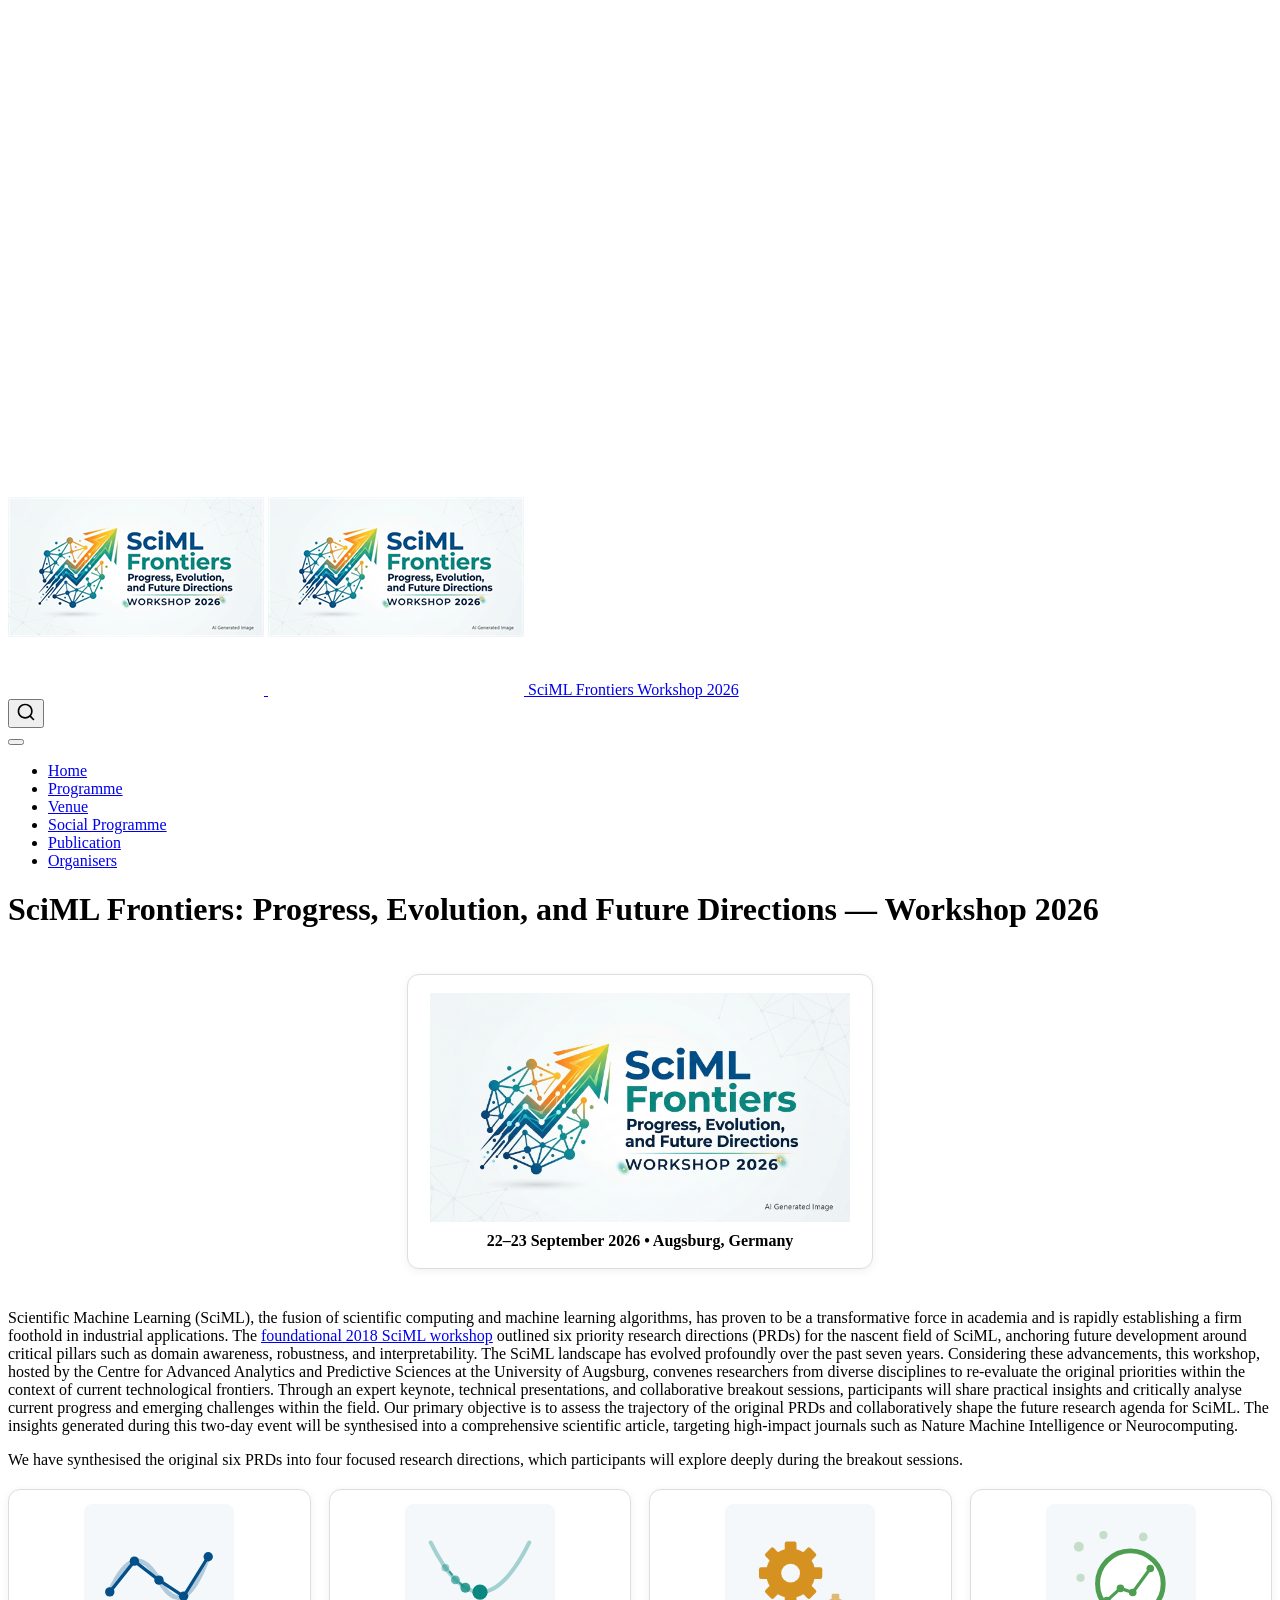
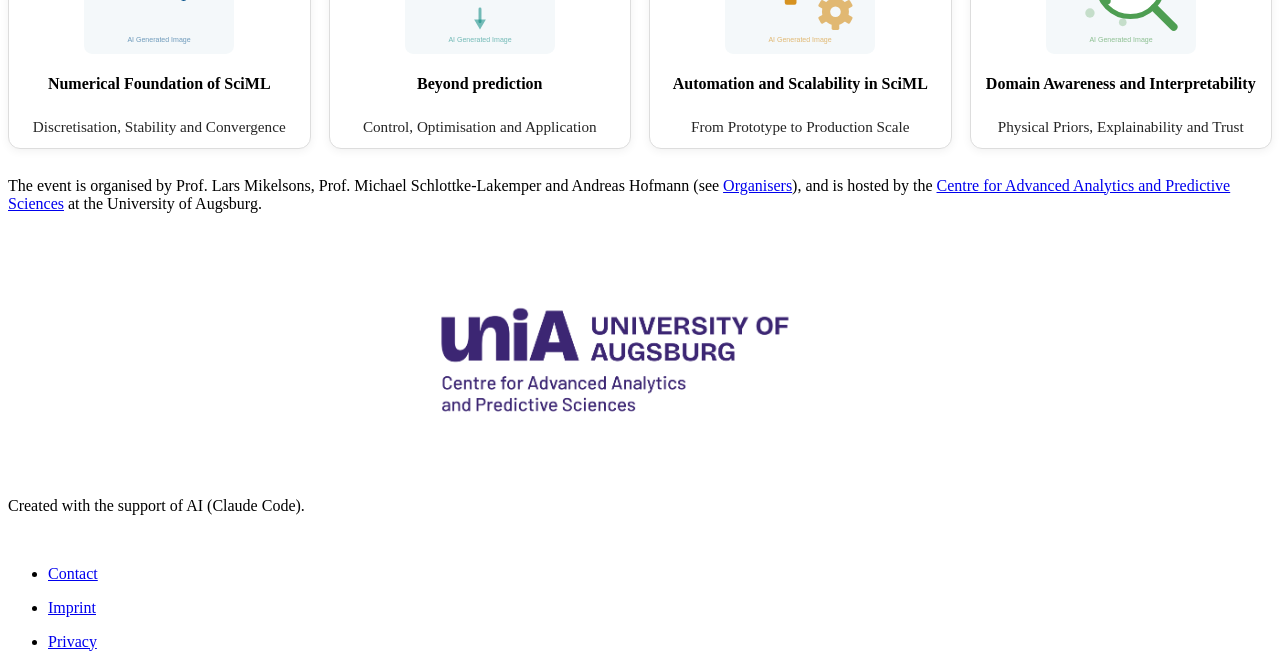
==== commit aa4e3c02: "Built site for gh-pages" ====
--- a/index.html
+++ b/index.html
@@ -113,6 +113,10 @@
 <span class="menu-text">Venue</span></a>
   </li>  
   <li class="nav-item">
+    <a class="nav-link" href="./social.html"> 
+<span class="menu-text">Social Programme</span></a>
+  </li>  
+  <li class="nav-item">
     <a class="nav-link" href="./publication.html"> 
 <span class="menu-text">Publication</span></a>
   </li>  
@@ -164,7 +168,7 @@
 </figcaption>
 </figure>
 </div>
-<p>Scientific Machine Learning (SciML), the fusion of scientific computing and machine learning algorithms, has proven to be a&nbsp;transformative&nbsp;force in academia and is rapidly establishing a firm foothold in industrial applications. The <a href="https://www.osti.gov/biblio/1478744">foundational 2018 SciML workshop</a> outlined six priority research directions (PRDs) for the nascent field of SciML, anchoring future development around critical pillars such as domain awareness, robustness, and interpretability. The SciML landscape has evolved profoundly over the past seven years. Considering these advancements, this workshop, hosted by the Centre for Advanced Analytics and Predictive Sciences at the University of Augsburg, convenes researchers from diverse disciplines to re-evaluate the original priorities within the context of current technological frontiers. Through expert keynotes, technical presentations, and collaborative breakout sessions, participants will share practical insights and critically analyse current progress and emerging challenges within the field. Our primary objective is to assess the trajectory of the original PRDs and collaboratively shape the future research agenda for SciML. The insights generated during this two-day event will be synthesised into a comprehensive scientific article, targeting high-impact journals such as Nature Machine Intelligence or Neurocomputing.</p>
+<p>Scientific Machine Learning (SciML), the fusion of scientific computing and machine learning algorithms, has proven to be a&nbsp;transformative&nbsp;force in academia and is rapidly establishing a firm foothold in industrial applications. The <a href="https://www.osti.gov/biblio/1478744">foundational 2018 SciML workshop</a> outlined six priority research directions (PRDs) for the nascent field of SciML, anchoring future development around critical pillars such as domain awareness, robustness, and interpretability. The SciML landscape has evolved profoundly over the past seven years. Considering these advancements, this workshop, hosted by the Centre for Advanced Analytics and Predictive Sciences at the University of Augsburg, convenes researchers from diverse disciplines to re-evaluate the original priorities within the context of current technological frontiers. Through an expert keynote, technical presentations, and collaborative breakout sessions, participants will share practical insights and critically analyse current progress and emerging challenges within the field. Our primary objective is to assess the trajectory of the original PRDs and collaboratively shape the future research agenda for SciML. The insights generated during this two-day event will be synthesised into a comprehensive scientific article, targeting high-impact journals such as Nature Machine Intelligence or Neurocomputing.</p>
 <p>We have synthesised the original six PRDs into four focused research directions, which participants will explore deeply during the breakout sessions.</p>
 <div class="pkg-grid">
 <figure class="pkg-card figure">
@@ -214,7 +218,7 @@
 </div>
 <p>The event is organised by Prof.&nbsp;Lars Mikelsons, Prof.&nbsp;Michael Schlottke-Lakemper and Andreas Hofmann (see <a href="./organizers.html">Organisers</a>), and is hosted by the <a href="https://www.uni-augsburg.de/en/forschung/einrichtungen/institute/caaps/">Centre for Advanced Analytics and Predictive Sciences</a> at the University of Augsburg.</p>
 <div style="display:flex; justify-content:center; align-items:center; margin-top:2em;">
-<p><a href="https://www.uni-augsburg.de/en/" target="_blank" rel="noopener" aria-label="University of Augsburg website"><img src="assets/UNIA.png" alt="University of Augsburg logo" style="height:75px; margin-right:50px;"></a></p>
+<p><a href="https://www.uni-augsburg.de/en/forschung/einrichtungen/institute/caaps/" target="_blank" rel="noopener" aria-label="University of Augsburg website"><img src="assets/UniA_Logo_CAAPS_EN.png" alt="University of Augsburg - CAAPS logo" style="height:200px; margin-right:50px;"></a></p>
 </div>
 
 
@@ -293,7 +297,7 @@
     }
       var localhostRegex = new RegExp(/^(?:http|https):\/\/localhost\:?[0-9]*\//);
       var mailtoRegex = new RegExp(/^mailto:/);
-        var filterRegex = new RegExp("https:\/\/una-auxme\.github\.io\/SciMLFrontiers_WS2026\/");
+        var filterRegex = new RegExp('/' + window.location.host + '/');
       var isInternal = (href) => {
           return filterRegex.test(href) || localhostRegex.test(href) || mailtoRegex.test(href);
       }
--- a/styles.css
+++ b/styles.css
@@ -1,3 +1,6 @@
+/* SPDX-License-Identifier: MIT */
+/* Based on trudi-2026, Copyright (c) 2026 Gregor Gassner, Michael Schlottke-Lakemper */
+
 /* centers the whole framed unit horizontally */
 .logo-wrapper,
 .media-wrapper {
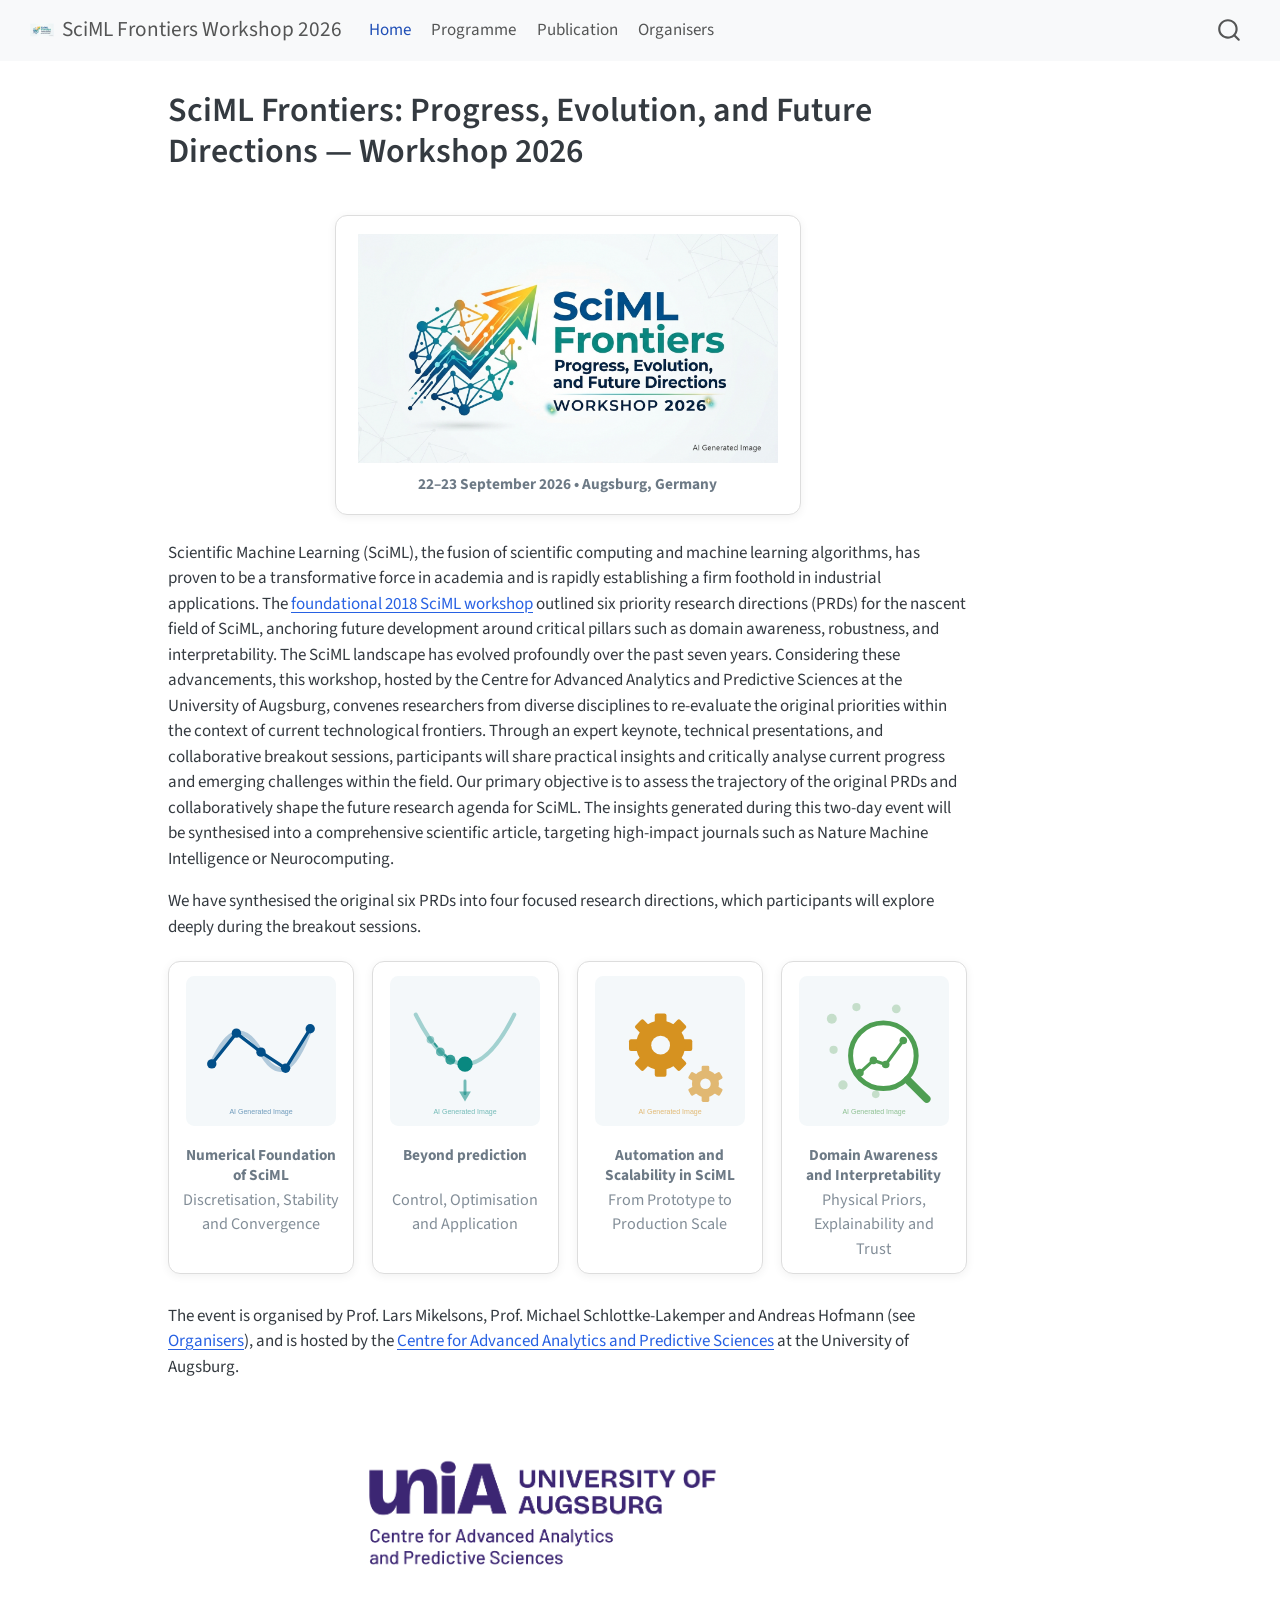
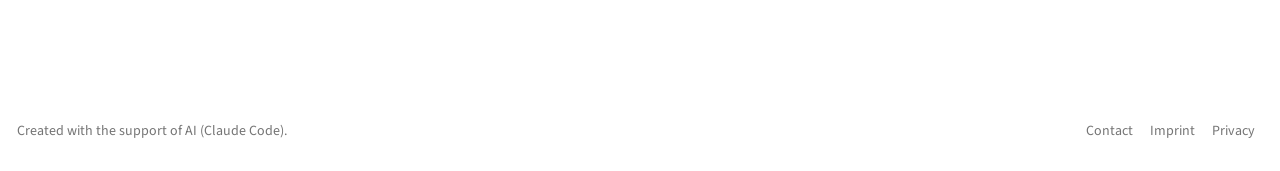
==== commit 31750c57: "Built site for gh-pages" ====
--- a/index.html
+++ b/index.html
@@ -45,7 +45,7 @@
 <link href="site_libs/quarto-html/quarto-syntax-highlighting-64a204ab8560d761af7679ceaba22944.css" rel="stylesheet" id="quarto-text-highlighting-styles">
 <script src="site_libs/bootstrap/bootstrap.min.js"></script>
 <link href="site_libs/bootstrap/bootstrap-icons.css" rel="stylesheet">
-<link href="site_libs/bootstrap/bootstrap-e3adbaa939bcd423dddc8c8a834270b4.min.css" rel="stylesheet" append-hash="true" id="quarto-bootstrap" data-mode="light">
+<link href="site_libs/bootstrap/bootstrap-3e9b1289f5f353c49b617ce48ad2bc38.min.css" rel="stylesheet" append-hash="true" id="quarto-bootstrap" data-mode="light">
 <script id="quarto-search-options" type="application/json">{
   "location": "navbar",
   "copy-button": false,
@@ -107,14 +107,6 @@
   <li class="nav-item">
     <a class="nav-link" href="./program.html"> 
 <span class="menu-text">Programme</span></a>
-  </li>  
-  <li class="nav-item">
-    <a class="nav-link" href="./venue.html"> 
-<span class="menu-text">Venue</span></a>
-  </li>  
-  <li class="nav-item">
-    <a class="nav-link" href="./social.html"> 
-<span class="menu-text">Social Programme</span></a>
   </li>  
   <li class="nav-item">
     <a class="nav-link" href="./publication.html"> 
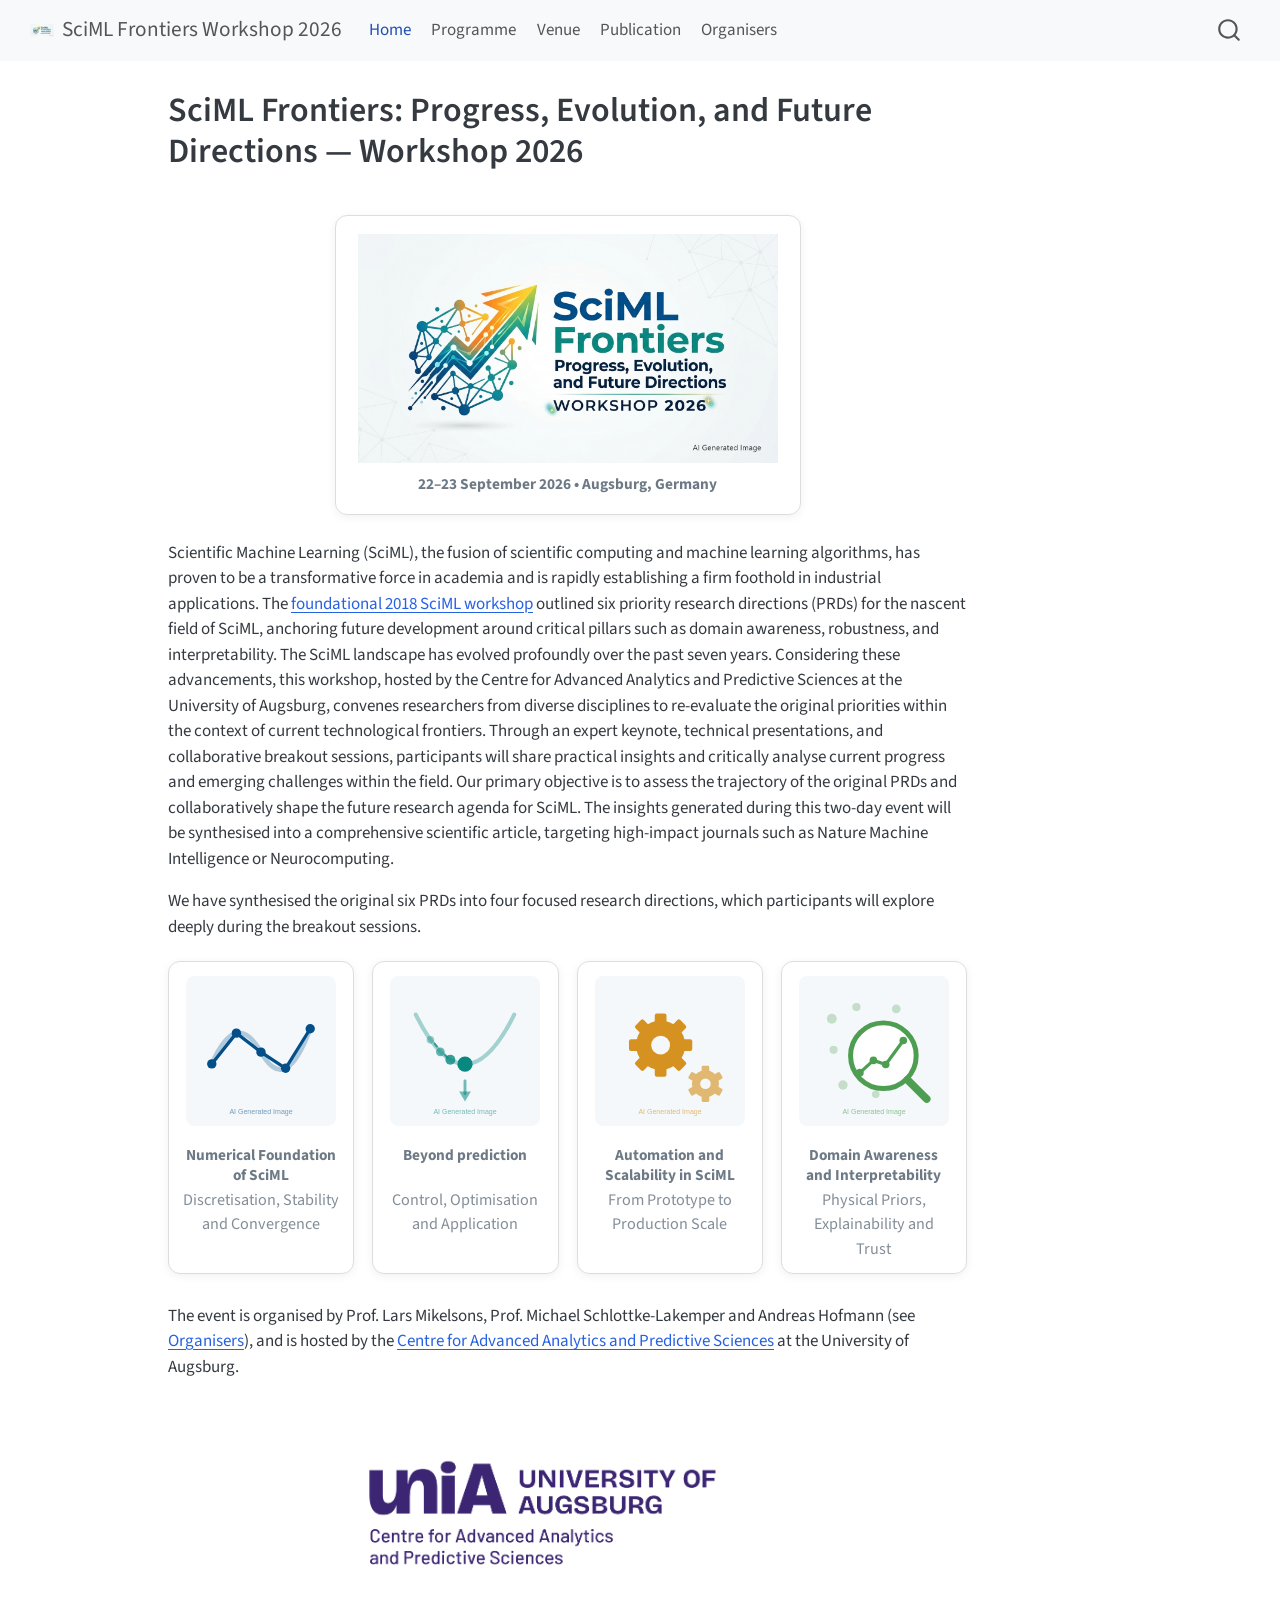
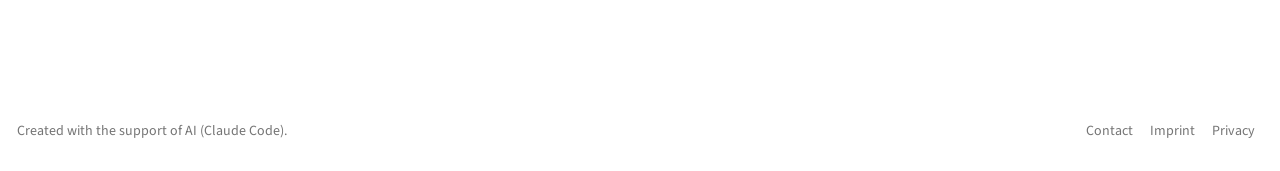
==== commit a24ca015: "Built site for gh-pages" ====
--- a/index.html
+++ b/index.html
@@ -107,6 +107,10 @@
   <li class="nav-item">
     <a class="nav-link" href="./program.html"> 
 <span class="menu-text">Programme</span></a>
+  </li>  
+  <li class="nav-item">
+    <a class="nav-link" href="./venue.html"> 
+<span class="menu-text">Venue</span></a>
   </li>  
   <li class="nav-item">
     <a class="nav-link" href="./publication.html"> 
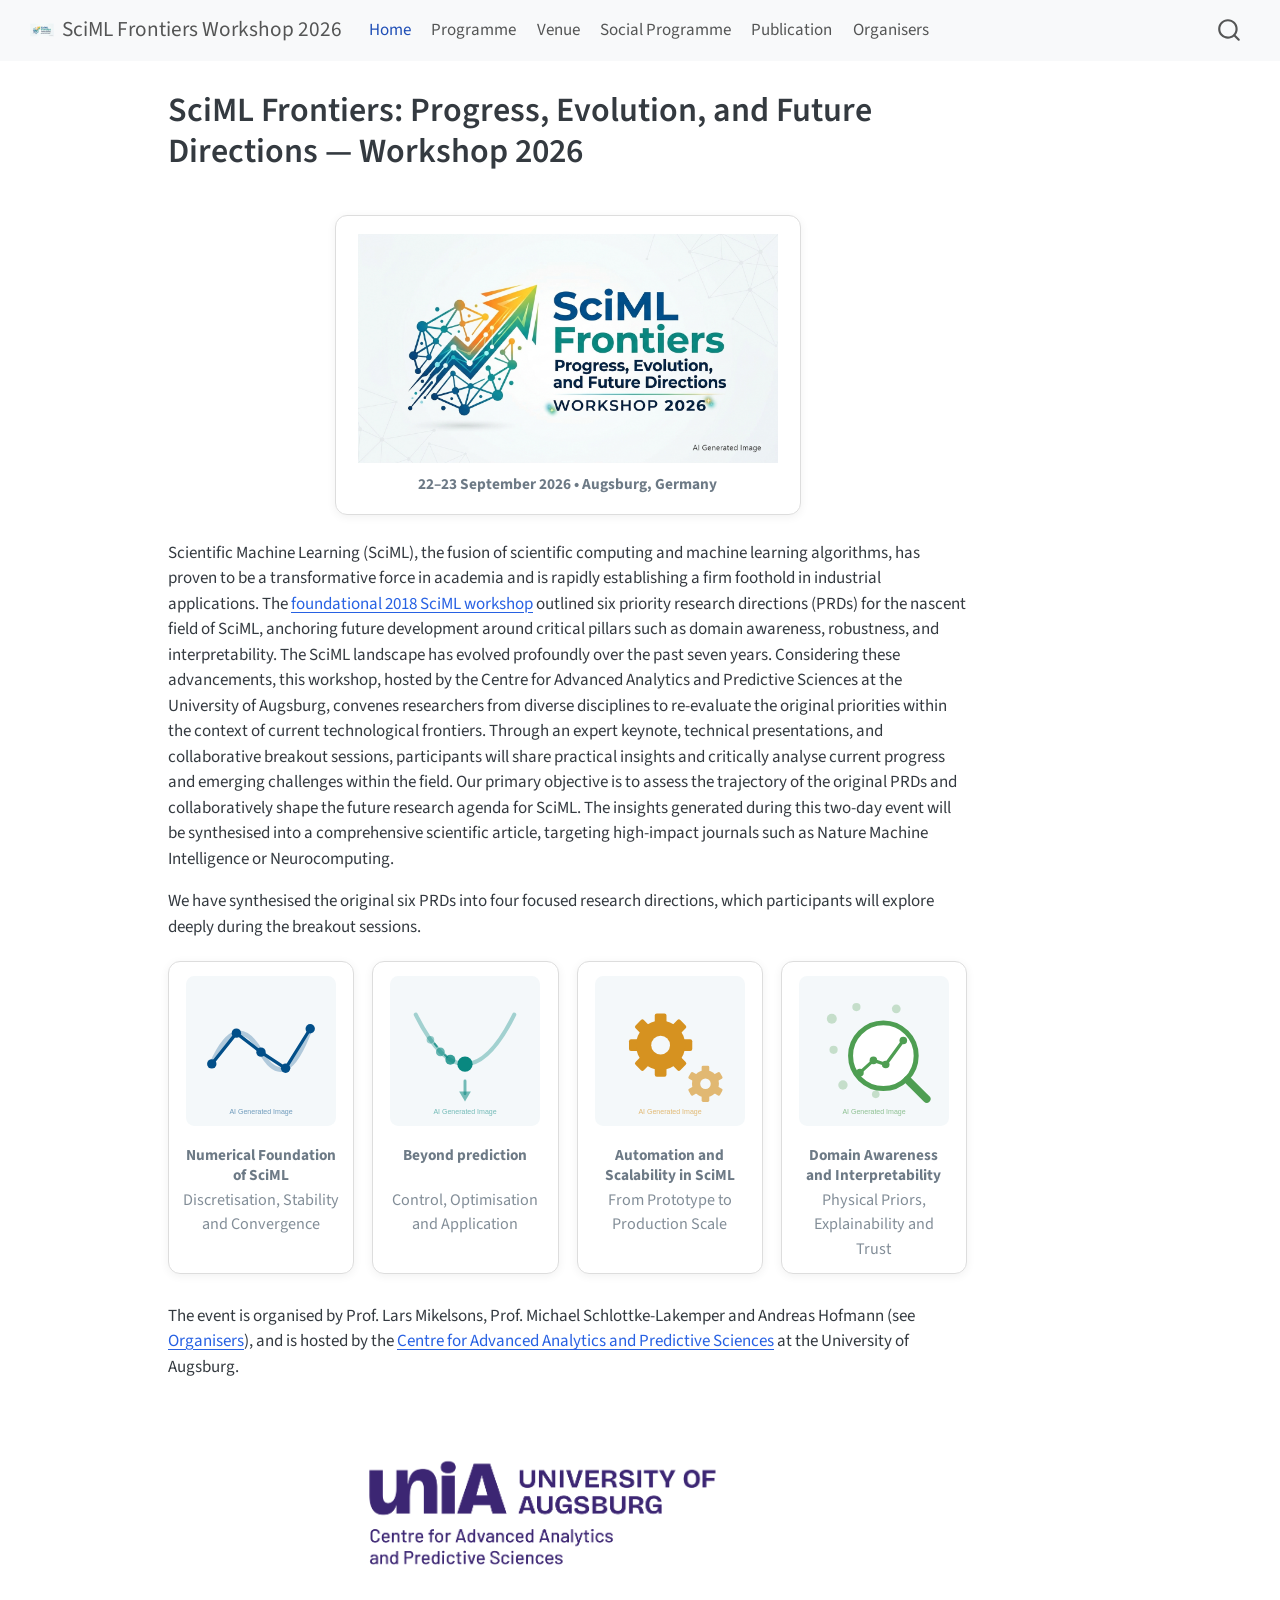
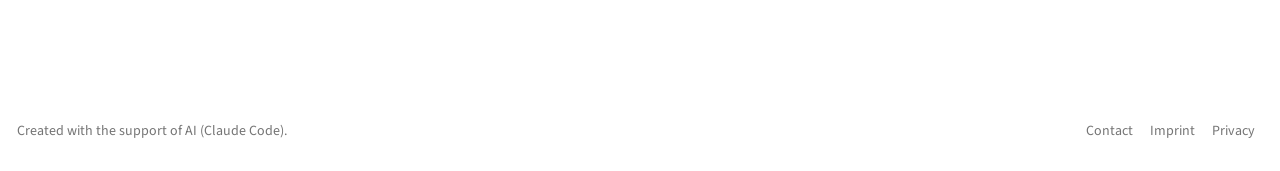
==== commit 7dfe9d5d: "Built site for gh-pages" ====
--- a/index.html
+++ b/index.html
@@ -111,6 +111,10 @@
   <li class="nav-item">
     <a class="nav-link" href="./venue.html"> 
 <span class="menu-text">Venue</span></a>
+  </li>  
+  <li class="nav-item">
+    <a class="nav-link" href="./social.html"> 
+<span class="menu-text">Social Programme</span></a>
   </li>  
   <li class="nav-item">
     <a class="nav-link" href="./publication.html"> 
